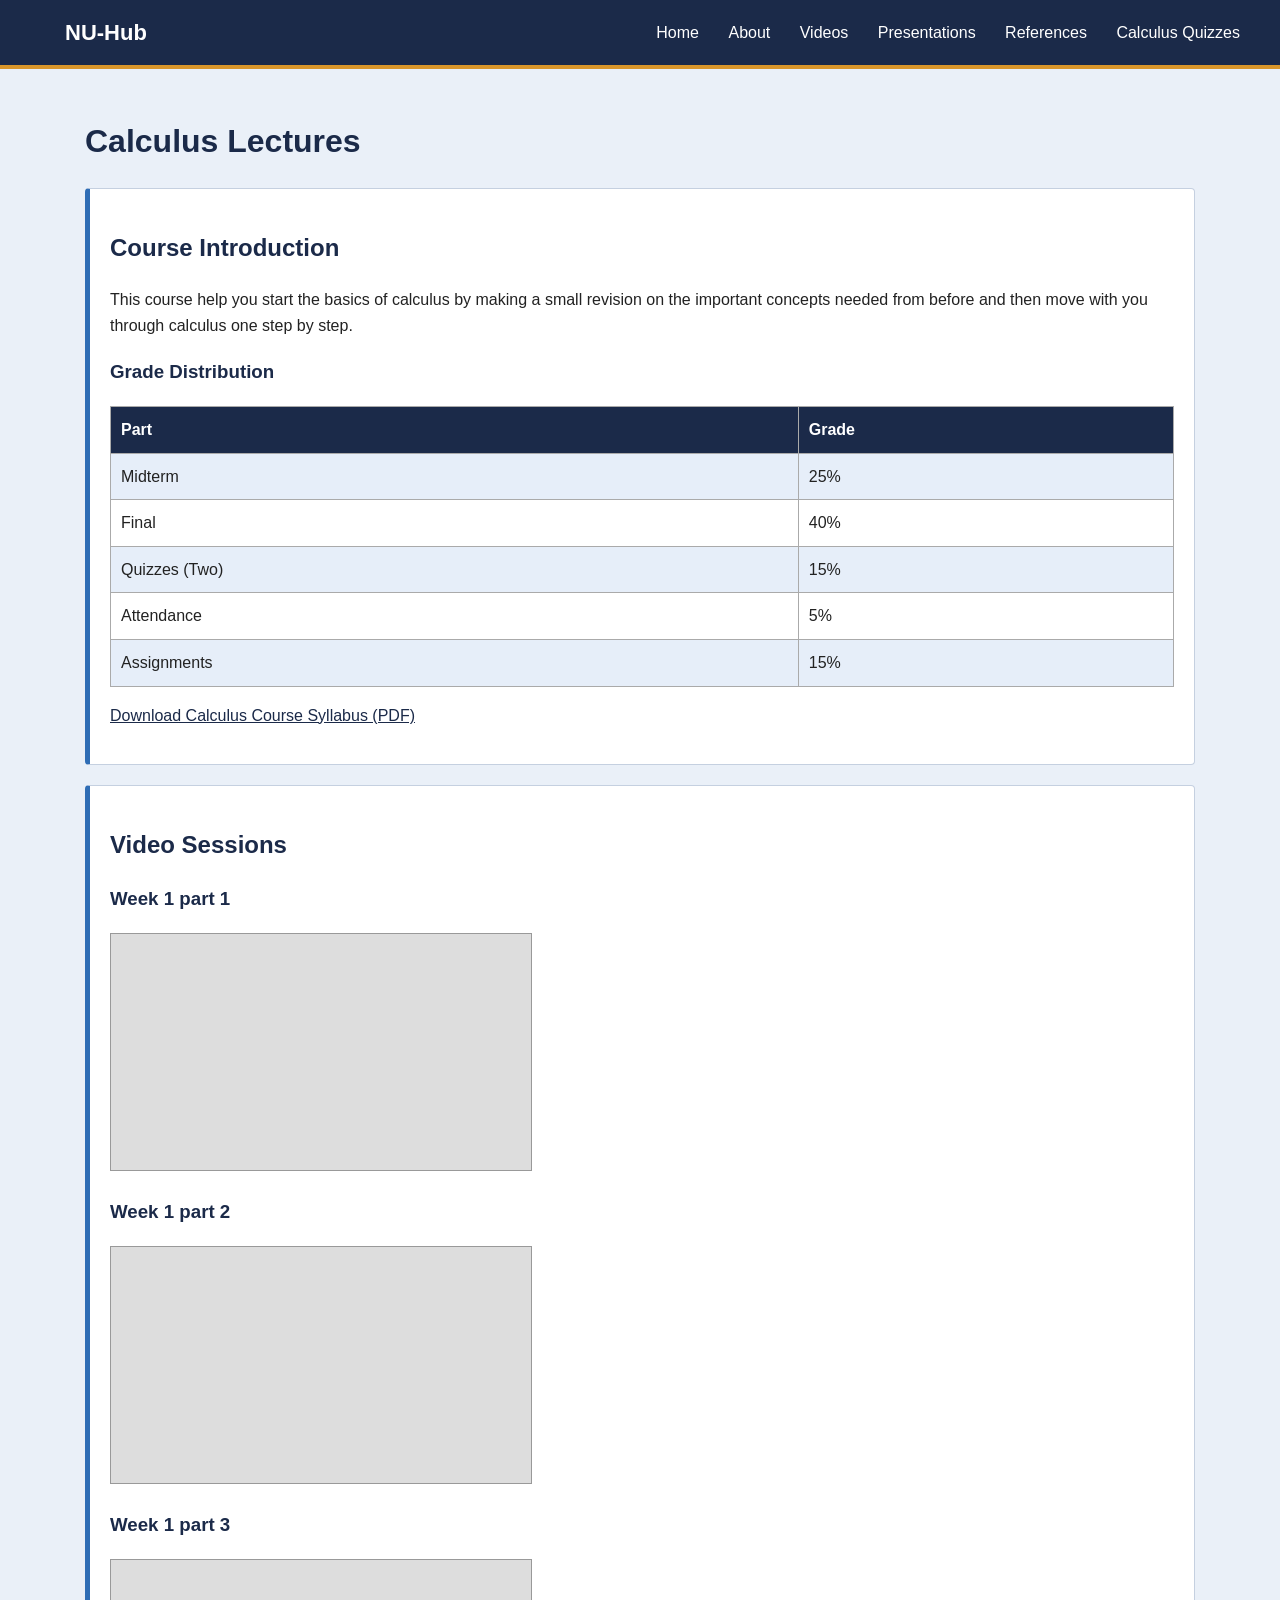
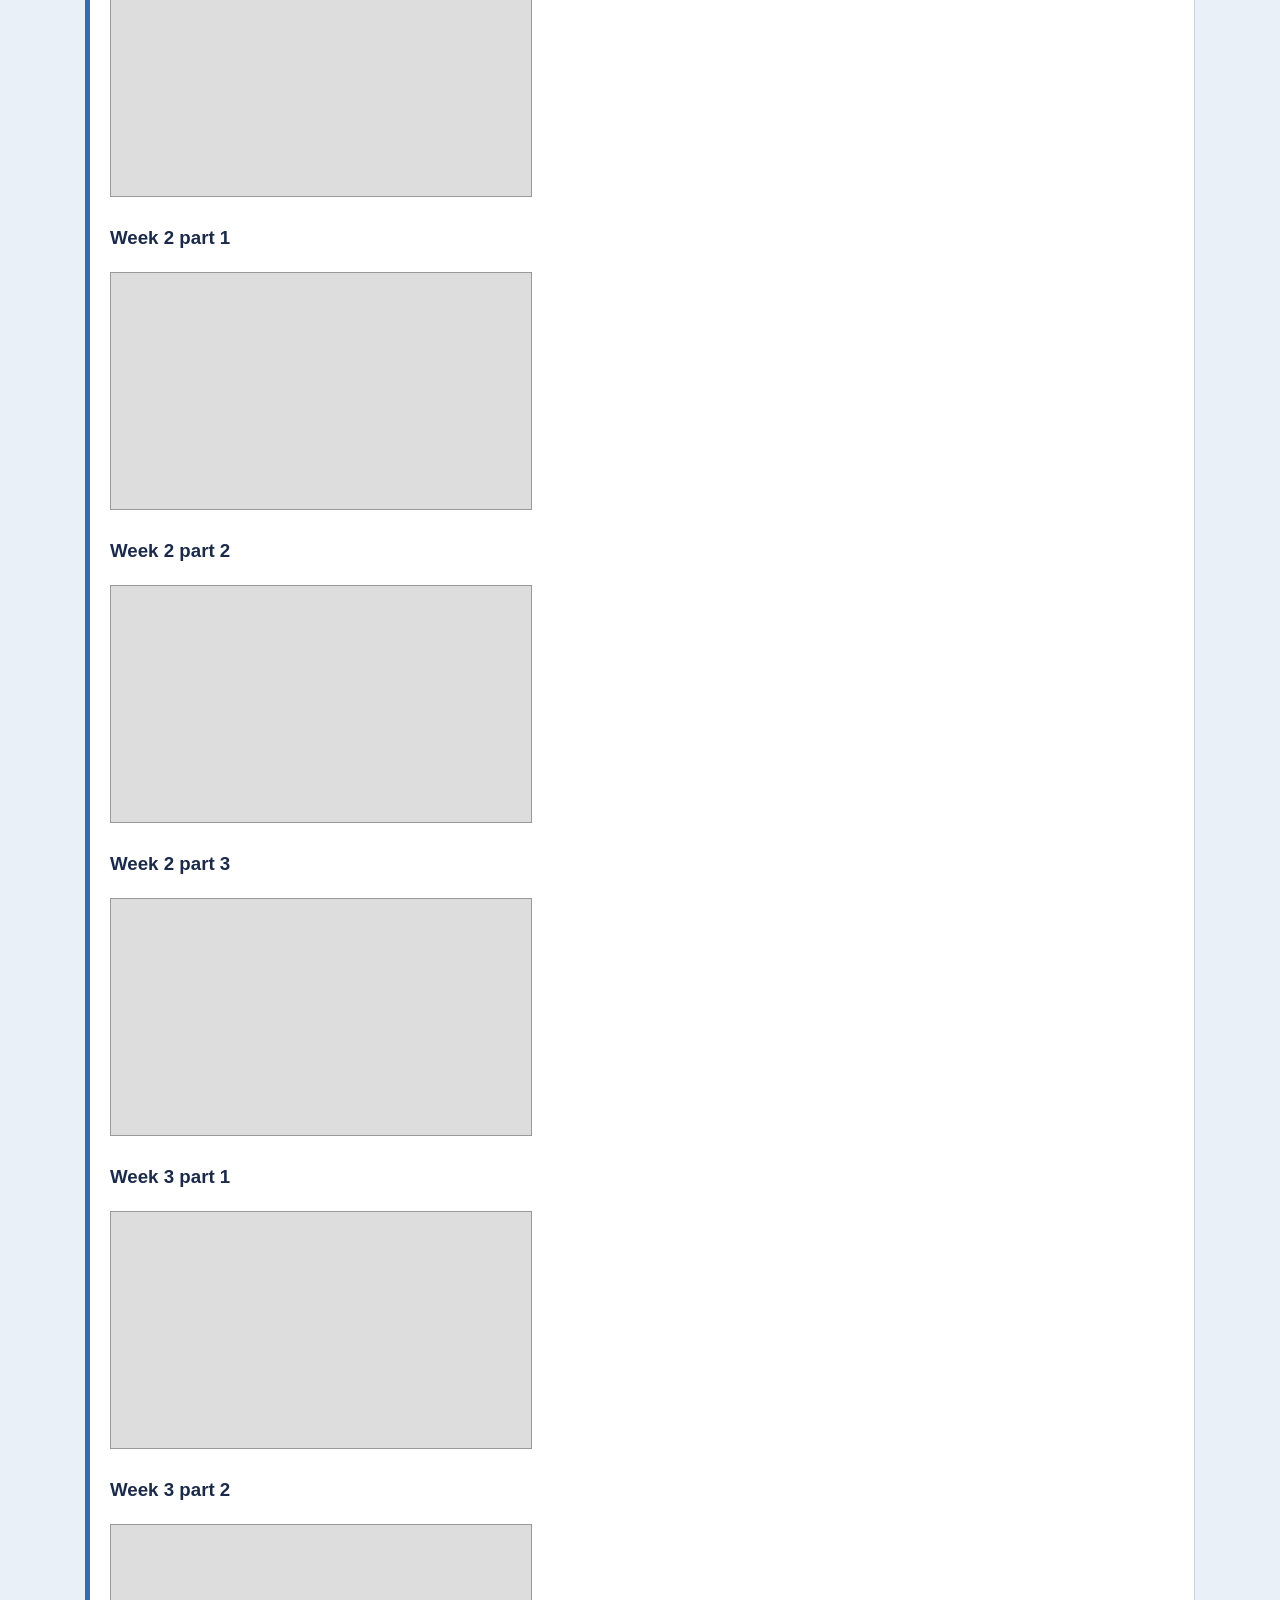
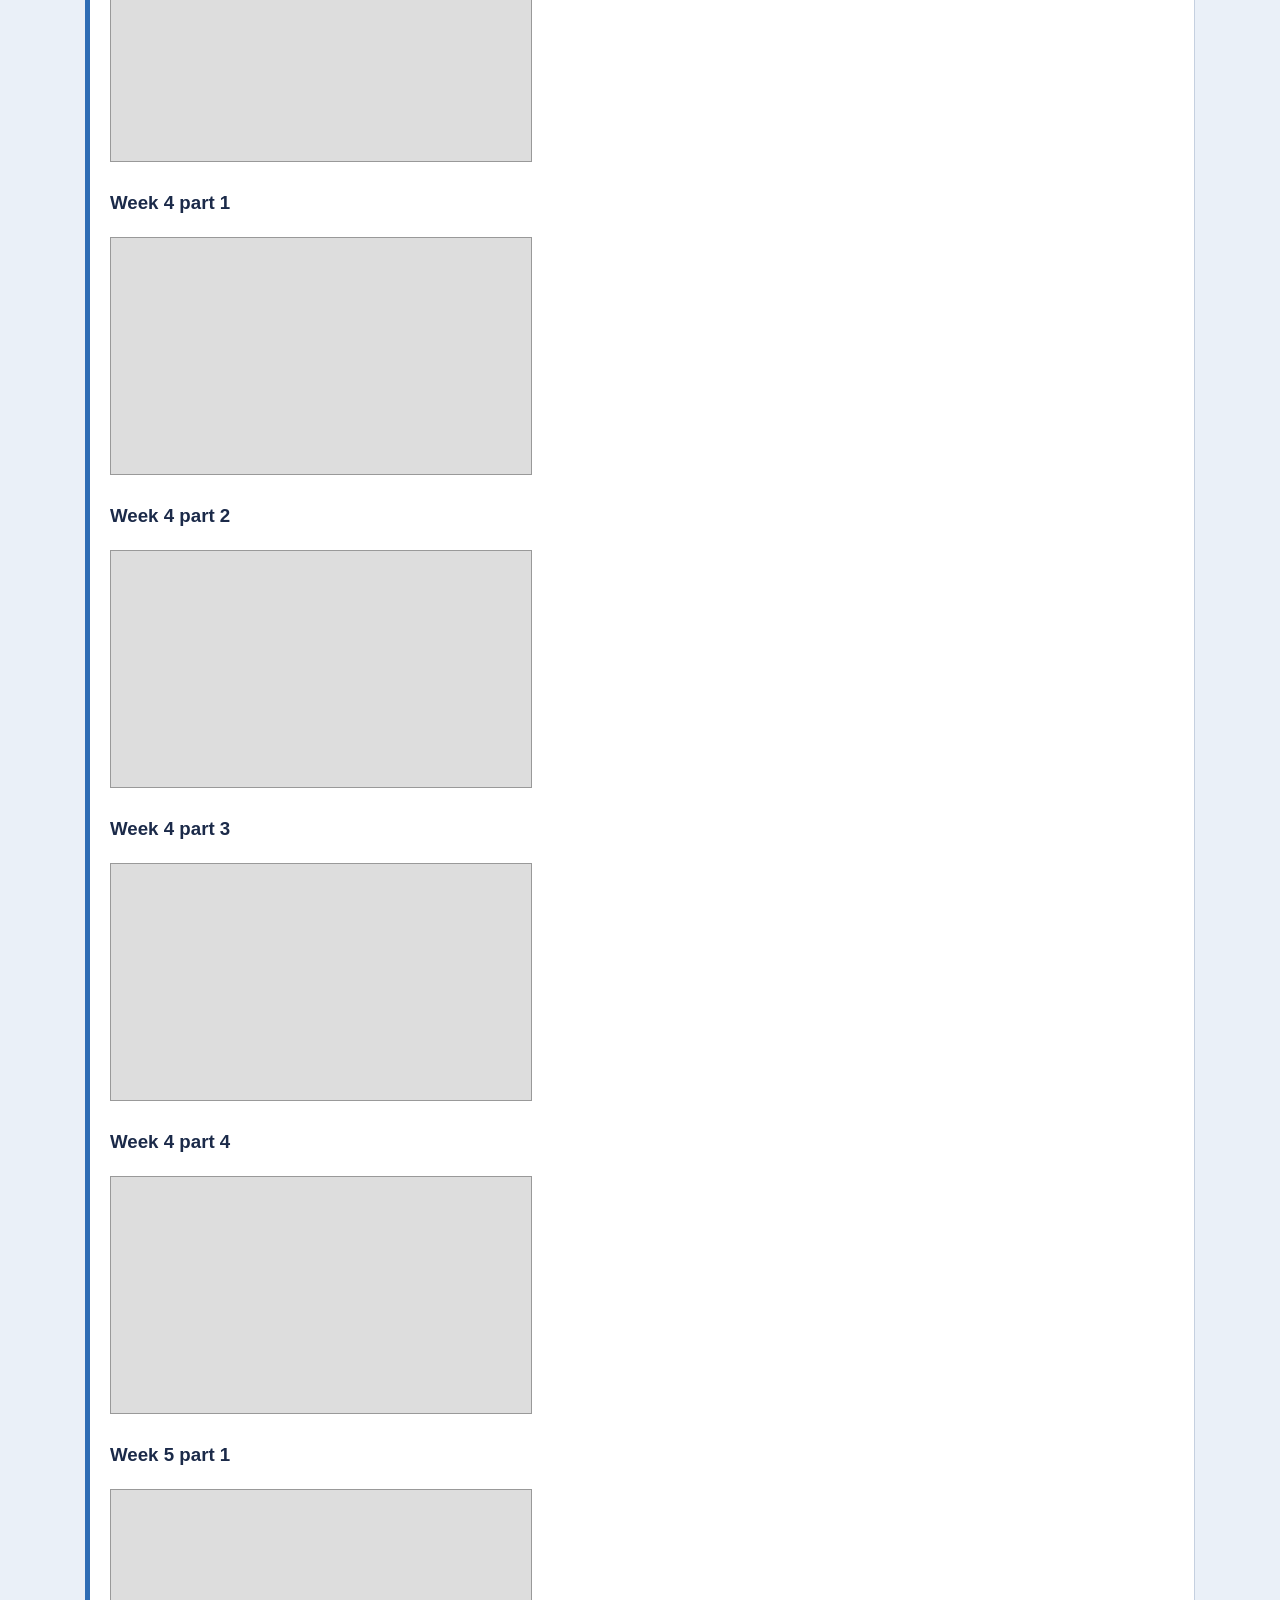
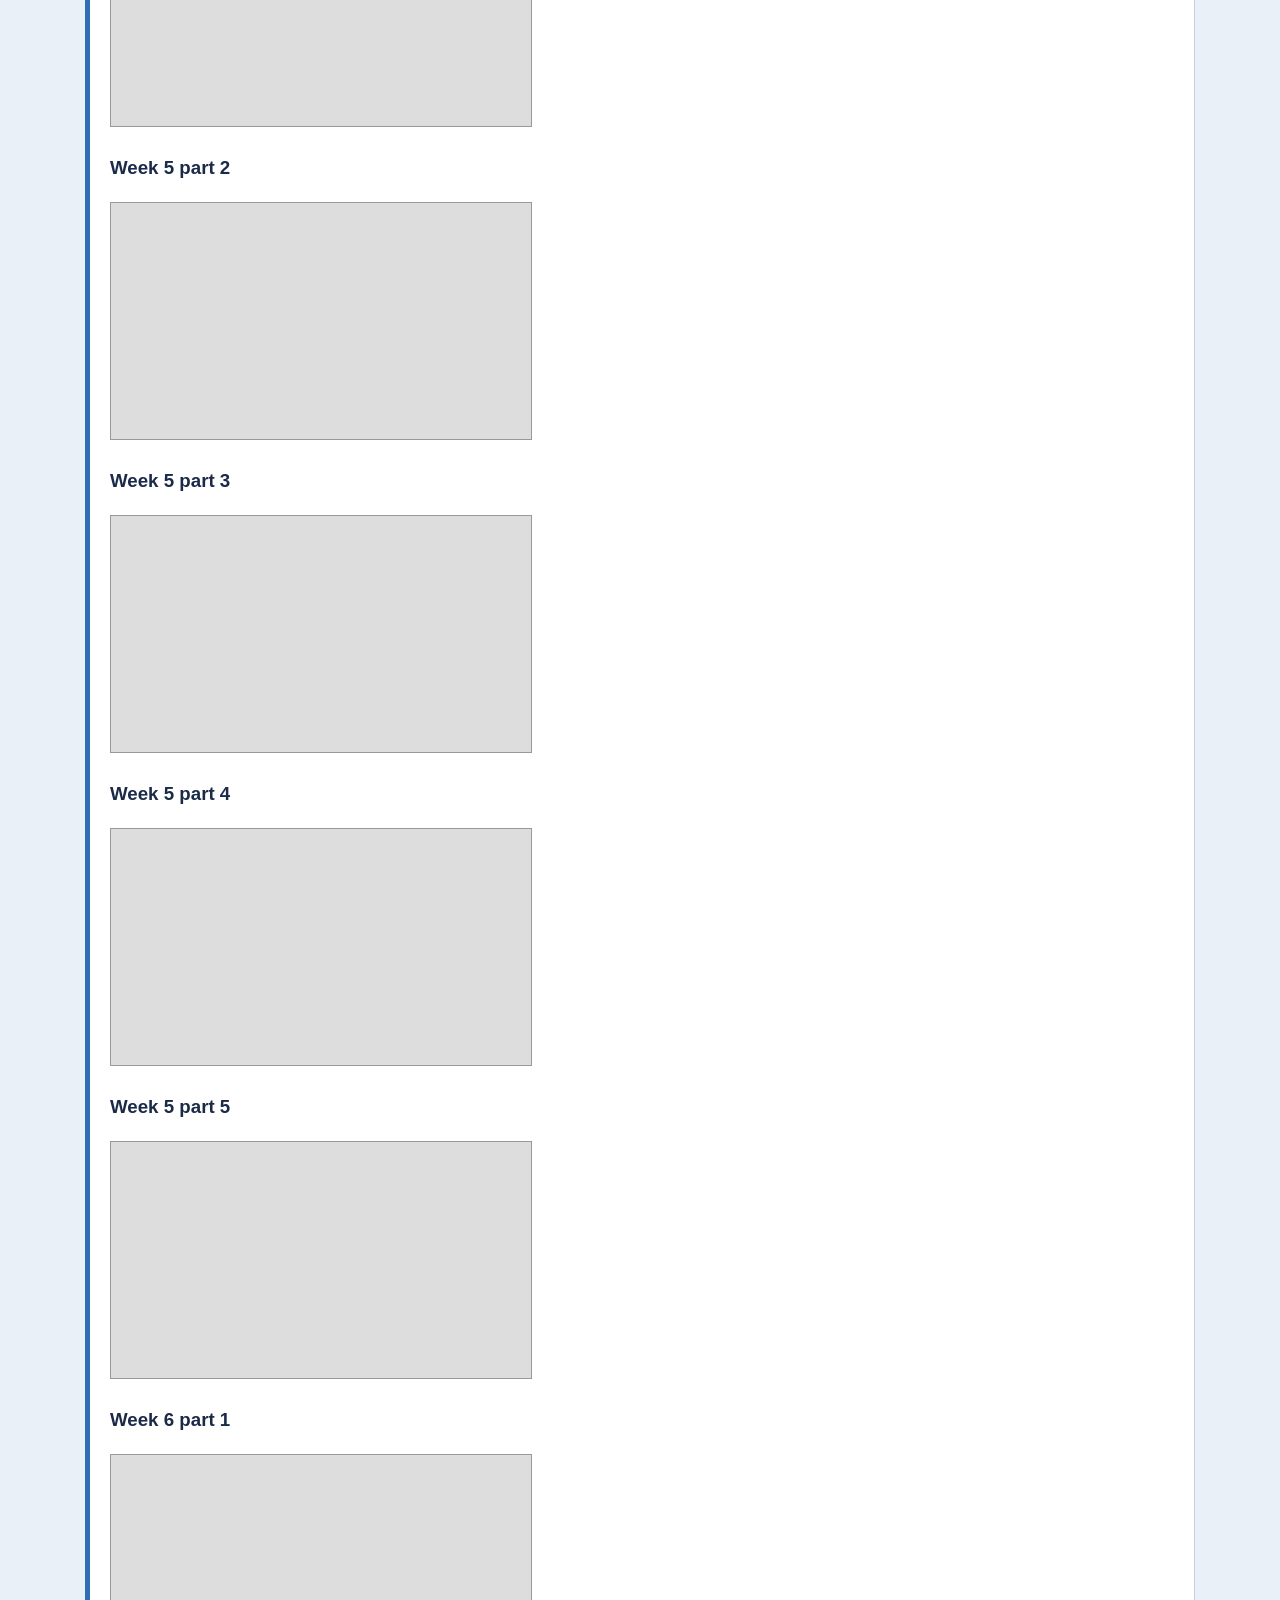
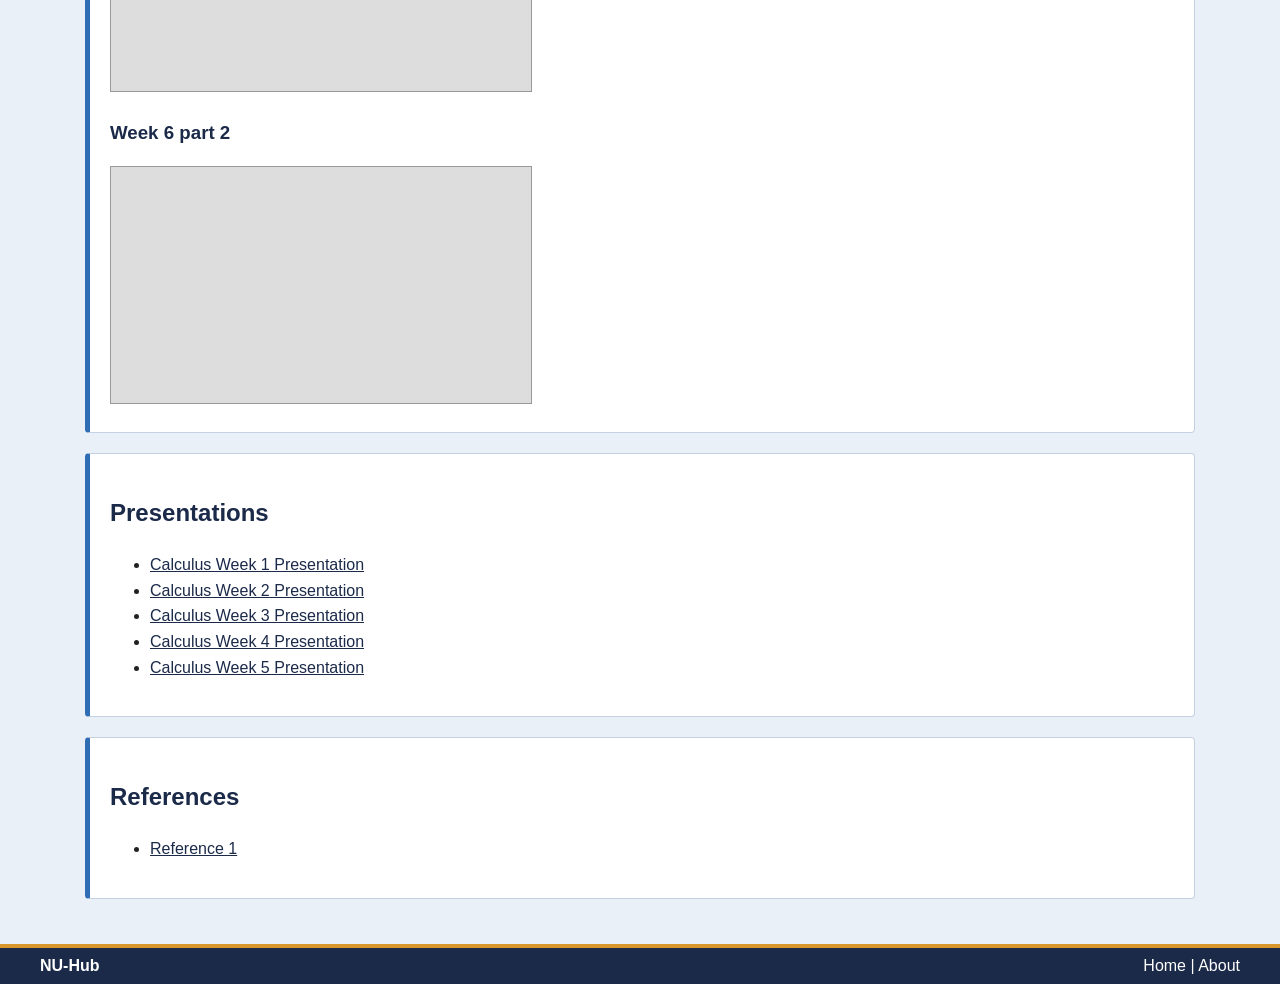
==== calculus_lecture.html @ 6e4cc663 "Home-About" ====
<!DOCTYPE html>
<html lang="en">
    <head>
        <meta charset="UTF-8">
        <meta name="viewport" content="width=device-width, initial-scale=1.0">
        <title>NU-Hub - About</title>
        <link rel="stylesheet" href="styles.css">
    </head>
    <body>
        <div class="navbar">
            <a href="index.html" class="logo">NU-Hub</a>
            <div>
                <a href="index.html">Home</a>
                <a href="about.html">About</a>
                <a href="#Videos">Videos</a>
                <a href="#Presentations">Presentations</a>
                <a href="#References">References</a>
                <a href="calculus_Quiz.html">Calculus Quizzes</a>
            </div>
        </div>

        <div class="page">
            <h1>Calculus Lectures</h1>
            <div class="box">
                <h2>Course Introduction</h2>
                <p>This course help you start the basics of calculus by making a small revision on the important concepts needed from before and then move with you through calculus one step by step.</p>
                <h3>Grade Distribution</h3>
                <table>
                    <tr><th>Part</th><th>Grade</th></tr>
                    <tr><td>Midterm</td><td>25%</td></tr>
                    <tr><td>Final</td><td>40%</td></tr>
                    <tr><td>Quizzes (Two)</td><td>15%</td></tr>
                    <tr><td>Attendance</td><td>5%</td></tr>
                    <tr><td>Assignments</td><td>15%</td></tr>
                </table>
                <p><a href="PDFs/calculus_Syllabus.pdf" download>Download Calculus Course Syllabus (PDF)</a></p>
            </div>
            <div id="Videos" class="box">
                <h2>Video Sessions</h2>
                <h3>Week 1 part 1</h3>
                <iframe src="https://www.youtube.com/embed/Q2QNzq1uSgk?si=MP1PTKM_P0seDfOk" title="Calculus Week 1 Video" allowfullscreen></iframe>
                <h3>Week 1 part 2</h3>
                <iframe src="https://www.youtube.com/embed/CJlppu8J00Y?si=nASzpar-WyLWuM4r" title="Calculus Week 2 Video" allowfullscreen></iframe>
                <h3>Week 1 part 3</h3>
                <iframe src="https://www.youtube.com/embed/uTb8GMbpRPk?si=panbT7ckw6POzLy7" title="Calculus Week 3 Video" allowfullscreen></iframe>
                <h3>Week 2 part 1</h3>
                <iframe src="https://www.youtube.com/embed/Nqi83Dfq_Hc?si=pmwKYyCppGLDgjxS" title="Calculus Week 4 Video" allowfullscreen></iframe>
                <h3>Week 2 part 2</h3>
                <iframe src="https://www.youtube.com/embed/jvtTZi24y-E?si=ILuV4uI57HIGv9sv" title="Calculus Week 5 Video" allowfullscreen></iframe>
                <h3>Week 2 part 3</h3>
                <iframe src="https://www.youtube.com/embed/O5WYlPTGwig?si=Td1N8kP-Zs91M5_M" title="Calculus Week 6 Video" allowfullscreen></iframe>
                <h3>Week 3 part 1</h3>
                <iframe src="https://www.youtube.com/embed/eB7DZVkG1EA?si=1ifChgv50gnM0Uq6" title="Calculus Week 7 Video" allowfullscreen></iframe>
                <h3>Week 3 part 2</h3>
                <iframe src="https://www.youtube.com/embed/dm7hS3VhYTc?si=tTe9RL-pgfk5JcHj" title="Calculus Week 8 Video" allowfullscreen></iframe>
                <h3>Week 4 part 1</h3>
                <iframe src="https://www.youtube.com/embed/c4-mSAt1spY?si=sSuEv7nR8wYcKe53" title="Calculus Week 9 Video" allowfullscreen></iframe>
                <h3>Week 4 part 2</h3>
                <iframe src="https://www.youtube.com/embed/21ykJ-sSdmk?si=fd_FoVAlalrc3RGX" title="Calculus Week 10 Video" allowfullscreen></iframe>
                <h3>Week 4 part 3</h3>
                <iframe src="https://www.youtube.com/embed/Hjj1-nd96TQ?si=-fla4gaTwrJj4soS" title="Calculus Week 10 Video" allowfullscreen></iframe>
                <h3>Week 4 part 4</h3>
                <iframe src="https://www.youtube.com/embed/H5Yas63EUzg?si=VqIlBjanDukkavuV" title="Calculus Week 10 Video" allowfullscreen></iframe>
                <h3>Week 5 part 1</h3>
                <iframe src="https://www.youtube.com/embed/0RvgalH8NbE?si=kaqai41KkNm3gdHr" title="Calculus Week 10 Video" allowfullscreen></iframe>
                <h3>Week 5 part 2</h3>
                <iframe src="https://www.youtube.com/embed/QVqnYYb3fCo?si=nDnctb2rtFkWRuf7" title="Calculus Week 10 Video" allowfullscreen></iframe>
                <h3>Week 5 part 3</h3>
                <iframe src="https://www.youtube.com/embed/F278AExbhrk?si=Fc2XewdhsnGExl7Q" title="Calculus Week 10 Video" allowfullscreen></iframe>
                <h3>Week 5 part 4</h3>
                <iframe src="https://www.youtube.com/embed/_Xv046w1_Yo?si=kt17gXU4rZlfj9Xe" title="Calculus Week 10 Video" allowfullscreen></iframe>
                <h3>Week 5 part 5</h3>
                <iframe src="https://www.youtube.com/embed/0oIOsribOaE?si=NzAn2TabA_uL8fCK" title="Calculus Week 10 Video" allowfullscreen></iframe>
                <h3>Week 6 part 1</h3>
                <iframe src="https://www.youtube.com/embed/fU2xNGWtOBE?si=Mc1iOz0Qsllqd5dW" title="Calculus Week 10 Video" allowfullscreen></iframe>
                <h3>Week 6 part 2</h3>
                <iframe src="https://www.youtube.com/embed/OgjpTcJ19Ws?si=lpULYJO78S1bhy3U" title="Calculus Week 10 Video" allowfullscreen></iframe>
            </div>
            <div id="Presentations" class="box">
                <h2>Presentations</h2>
                <ul>
                    <li><a href="PDFs/calculus_Week1.pdf" download>Calculus Week 1 Presentation</a></li>
                    <li><a href="PDFs/calculus_Week2.pdf" download>Calculus Week 2 Presentation</a></li>
                    <li><a href="PDFs/calculus_Week3.pdf" download>Calculus Week 3 Presentation</a></li>
                    <li><a href="PDFs/calculus_Week4.pdf" download>Calculus Week 4 Presentation</a></li>
                    <li><a href="PDFs/calculus_Week5.pdf" download>Calculus Week 5 Presentation</a></li>
                </ul>
            </div>
            <div id="References" class="box">
                <h2>References</h2>
                <ul>
                    <li><a href="https://dn721709.ca.archive.org/0/items/thomas-calculus_202506/Thomas_Calculus.pdf" target="_blank">Reference 1</a></li>
                </ul>
            </div>
        </div>
        <div class="footer">
            <b>NU-Hub</b>
            <div><a href="index.html">Home</a> | <a href="about.html">About</a></div>
        </div>
    </body>
</html>
---- styles.css ----
body{
    font-family: Arial, sans-serif;
    margin: 0;
    background: #eaf0f8;
    color: #222;
    line-height: 1.6;
    min-height: 100vh;
    display: flex;
    flex-direction: column;
}
.navbar{
    background: #1b2a49;
    color: white;
    padding: 15px 40px;
    display: flex;
    justify-content: space-between;
    align-items: center;
    border-bottom: 4px solid #d9962b;
    position: sticky;
    top: 0;
    z-index: 1000;
}
.navbar a{
    color: white;
    text-decoration: none;
    margin-left: 25px;
}
.navbar a:hover {
    text-decoration: underline;
}
.logo {
    font-size: 22px;
    font-weight: bold;
    margin-left: 0;
}

.page{
    max-width: 1150px;
    width: 100%;
    margin: 0 auto;
    padding: 25px 20px;
    box-sizing: border-box;
    flex: 1;
}
h1, h2, h3{
    color: #1b2a49;
}
a {
    color: #1b2a49;
}

.hero{
    background: #d6e4f7;
    padding: 40px 30px;
    text-align: center;
    margin-bottom: 25px;
    border-bottom: 4px solid #d9962b;
}

.box {
    background: white;
    padding: 20px;
    margin-bottom: 20px;
    border: 1px solid #c5d0e0;
    border-left: 5px solid #2f6db5;
    border-radius: 4px;
}

.cards{
    display: flex;
    flex-wrap: wrap;
    gap: 20px;
}
.card{
    background: white;
    padding: 20px;
    width: 220px;
    border: 1px solid #c5d0e0;
    border-top: 5px solid #2f6db5;
    border-radius: 4px;
}
.card:hover{
    border-top-color: #d9962b;
}

.btn{
    display: inline-block;
    background: #1b2a49;
    color: white;
    padding: 8px 14px;
    margin: 4px 4px 4px 0;
    text-decoration: none;
    border-radius: 3px;
}
.btn:hover{
    background: #3a4f7a;
}
button{
    background: #1b2a49;
    color: white;
    padding: 8px 18px;
    border: none;
    border-radius: 3px;
    cursor: pointer;
}
button:hover{
    background: #3a4f7a;
}

table{
    border-collapse: collapse;
    width: 100%;
}
th, td{
    border: 1px solid #aaa;
    padding: 10px;
    text-align: left;
}
th{
    background: #1b2a49;
    color: white;
}
tr:nth-child(even){
    background: #e6eef9;
}

iframe{
    width: 100%;
    max-width: 420px;
    height: 236px;
    border: 1px solid #999; background: #ddd;
}

details{
    border: 1px solid #aab8cf;
    border-radius: 3px;
    padding: 10px;
    margin-bottom: 10px;
    background: #f4f8fd;
}
details[open]{
    background: #fff3dc;
    border-color: #d9962b;
}
summary{
    font-weight: bold;
    cursor: pointer;
    color: #1b4f9c;
}
details p{
    margin-bottom: 0;
}
label, input[type="radio"]{
    cursor: pointer;
}
.result{
    margin-top: 10px;
    font-weight: bold;
    color: #1b2a49;
}

.lecture{
    display: none;
}
.lecture:target{
    display: block;
}

.student{
    text-align: center;
    width: 200px;
}
.student img{
    width: 140px;
    height: 140px;
    border-radius: 50%;
    border: 4px solid #d9962b;
    object-fit: cover;
}

.footer{
    background: #1b2a49;
    color: white;
    display: flex;
    padding: 5px 40px;
    justify-content: space-between;
    gap: 15px;
    border-top: 4px solid #d9962b;
}
.footer a{
    color: white;
    text-decoration: none;
}
.footer a:hover{
    text-decoration: underline;
}
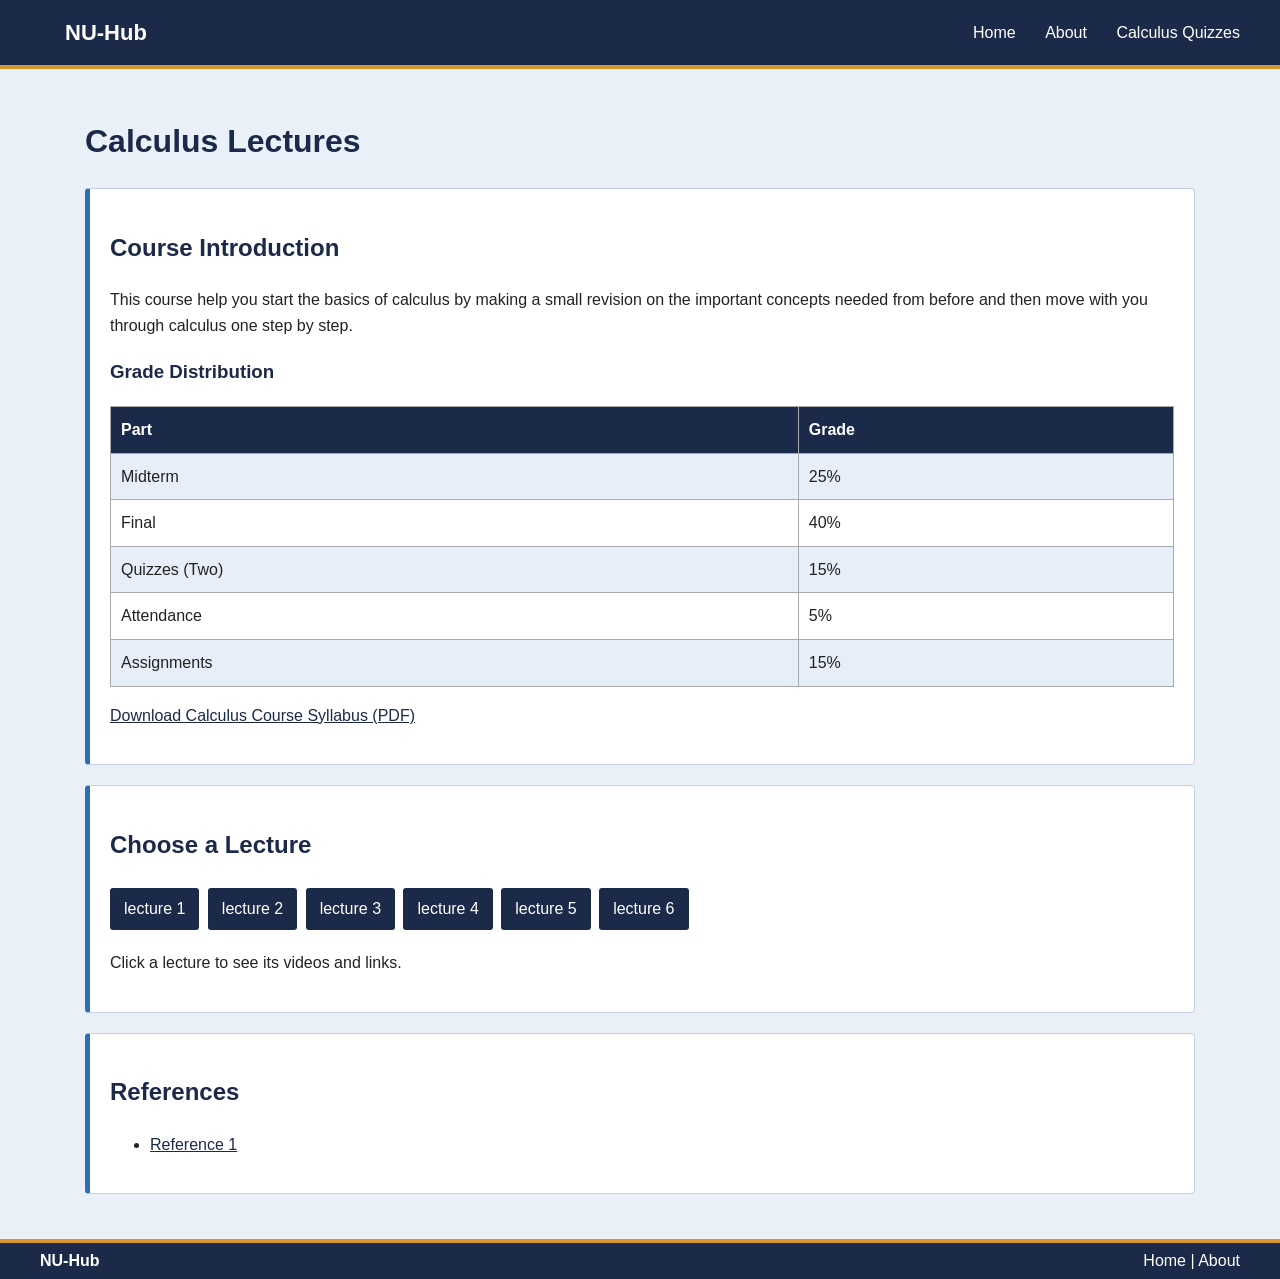
==== commit d49eae09: "update" ====
--- a/calculus_lecture.html
+++ b/calculus_lecture.html
@@ -12,9 +12,6 @@
             <div>
                 <a href="index.html">Home</a>
                 <a href="about.html">About</a>
-                <a href="#Videos">Videos</a>
-                <a href="#Presentations">Presentations</a>
-                <a href="#References">References</a>
                 <a href="calculus_Quiz.html">Calculus Quizzes</a>
             </div>
         </div>
@@ -35,56 +32,123 @@
                 </table>
                 <p><a href="PDFs/calculus_Syllabus.pdf" download>Download Calculus Course Syllabus (PDF)</a></p>
             </div>
-            <div id="Videos" class="box">
-                <h2>Video Sessions</h2>
-                <h3>Week 1 part 1</h3>
-                <iframe src="https://www.youtube.com/embed/Q2QNzq1uSgk?si=MP1PTKM_P0seDfOk" title="Calculus Week 1 Video" allowfullscreen></iframe>
-                <h3>Week 1 part 2</h3>
-                <iframe src="https://www.youtube.com/embed/CJlppu8J00Y?si=nASzpar-WyLWuM4r" title="Calculus Week 2 Video" allowfullscreen></iframe>
-                <h3>Week 1 part 3</h3>
-                <iframe src="https://www.youtube.com/embed/uTb8GMbpRPk?si=panbT7ckw6POzLy7" title="Calculus Week 3 Video" allowfullscreen></iframe>
-                <h3>Week 2 part 1</h3>
-                <iframe src="https://www.youtube.com/embed/Nqi83Dfq_Hc?si=pmwKYyCppGLDgjxS" title="Calculus Week 4 Video" allowfullscreen></iframe>
-                <h3>Week 2 part 2</h3>
-                <iframe src="https://www.youtube.com/embed/jvtTZi24y-E?si=ILuV4uI57HIGv9sv" title="Calculus Week 5 Video" allowfullscreen></iframe>
-                <h3>Week 2 part 3</h3>
-                <iframe src="https://www.youtube.com/embed/O5WYlPTGwig?si=Td1N8kP-Zs91M5_M" title="Calculus Week 6 Video" allowfullscreen></iframe>
-                <h3>Week 3 part 1</h3>
-                <iframe src="https://www.youtube.com/embed/eB7DZVkG1EA?si=1ifChgv50gnM0Uq6" title="Calculus Week 7 Video" allowfullscreen></iframe>
-                <h3>Week 3 part 2</h3>
-                <iframe src="https://www.youtube.com/embed/dm7hS3VhYTc?si=tTe9RL-pgfk5JcHj" title="Calculus Week 8 Video" allowfullscreen></iframe>
-                <h3>Week 4 part 1</h3>
-                <iframe src="https://www.youtube.com/embed/c4-mSAt1spY?si=sSuEv7nR8wYcKe53" title="Calculus Week 9 Video" allowfullscreen></iframe>
-                <h3>Week 4 part 2</h3>
-                <iframe src="https://www.youtube.com/embed/21ykJ-sSdmk?si=fd_FoVAlalrc3RGX" title="Calculus Week 10 Video" allowfullscreen></iframe>
-                <h3>Week 4 part 3</h3>
-                <iframe src="https://www.youtube.com/embed/Hjj1-nd96TQ?si=-fla4gaTwrJj4soS" title="Calculus Week 10 Video" allowfullscreen></iframe>
-                <h3>Week 4 part 4</h3>
-                <iframe src="https://www.youtube.com/embed/H5Yas63EUzg?si=VqIlBjanDukkavuV" title="Calculus Week 10 Video" allowfullscreen></iframe>
-                <h3>Week 5 part 1</h3>
-                <iframe src="https://www.youtube.com/embed/0RvgalH8NbE?si=kaqai41KkNm3gdHr" title="Calculus Week 10 Video" allowfullscreen></iframe>
-                <h3>Week 5 part 2</h3>
-                <iframe src="https://www.youtube.com/embed/QVqnYYb3fCo?si=nDnctb2rtFkWRuf7" title="Calculus Week 10 Video" allowfullscreen></iframe>
-                <h3>Week 5 part 3</h3>
-                <iframe src="https://www.youtube.com/embed/F278AExbhrk?si=Fc2XewdhsnGExl7Q" title="Calculus Week 10 Video" allowfullscreen></iframe>
-                <h3>Week 5 part 4</h3>
-                <iframe src="https://www.youtube.com/embed/_Xv046w1_Yo?si=kt17gXU4rZlfj9Xe" title="Calculus Week 10 Video" allowfullscreen></iframe>
-                <h3>Week 5 part 5</h3>
-                <iframe src="https://www.youtube.com/embed/0oIOsribOaE?si=NzAn2TabA_uL8fCK" title="Calculus Week 10 Video" allowfullscreen></iframe>
-                <h3>Week 6 part 1</h3>
-                <iframe src="https://www.youtube.com/embed/fU2xNGWtOBE?si=Mc1iOz0Qsllqd5dW" title="Calculus Week 10 Video" allowfullscreen></iframe>
-                <h3>Week 6 part 2</h3>
-                <iframe src="https://www.youtube.com/embed/OgjpTcJ19Ws?si=lpULYJO78S1bhy3U" title="Calculus Week 10 Video" allowfullscreen></iframe>
+            <div class="box">
+                <h2>Choose a Lecture</h2>
+                <a class="btn" href="#lecture1">lecture 1</a>
+                <a class="btn" href="#lecture2">lecture 2</a>
+                <a class="btn" href="#lecture3">lecture 3</a>
+                <a class="btn" href="#lecture4">lecture 4</a>
+                <a class="btn" href="#lecture5">lecture 5</a>
+                <a class="btn" href="#lecture6">lecture 6</a>
+                <p>Click a lecture to see its videos and links.</p>
             </div>
-            <div id="Presentations" class="box">
-                <h2>Presentations</h2>
-                <ul>
-                    <li><a href="PDFs/calculus_Week1.pdf" download>Calculus Week 1 Presentation</a></li>
-                    <li><a href="PDFs/calculus_Week2.pdf" download>Calculus Week 2 Presentation</a></li>
-                    <li><a href="PDFs/calculus_Week3.pdf" download>Calculus Week 3 Presentation</a></li>
-                    <li><a href="PDFs/calculus_Week4.pdf" download>Calculus Week 4 Presentation</a></li>
-                    <li><a href="PDFs/calculus_Week5.pdf" download>Calculus Week 5 Presentation</a></li>
-                </ul>
+            <div class="lecture" id="lecture1">
+                <h2>Lecture 1</h2>
+                <div id="Videos" class="box">
+                    <h2>Video Sessions</h2>
+                    <h3>Week 1 part 1</h3>
+                    <iframe src="https://www.youtube.com/embed/Q2QNzq1uSgk?si=MP1PTKM_P0seDfOk" title="Calculus Week 1 part 1 Video" allowfullscreen></iframe>
+                    <h3>Week 1 part 2</h3>
+                    <iframe src="https://www.youtube.com/embed/CJlppu8J00Y?si=nASzpar-WyLWuM4r" title="Calculus Week 1 part 2 Video" allowfullscreen></iframe>
+                    <h3>Week 1 part 3</h3>
+                    <iframe src="https://www.youtube.com/embed/uTb8GMbpRPk?si=panbT7ckw6POzLy7" title="Calculus Week 1 part 3 Video" allowfullscreen></iframe>
+                </div>
+                <div id="Presentations" class="box">
+                    <h2>Presentations</h2>
+                    <ul>
+                        <li><a href="PDFs/calculus_Week1.pdf" download>Calculus Week 1 Presentation</a></li>
+                    </ul>
+                </div>
+            </div>
+            <div class="lecture" id="lecture2">
+                <h2>Lecture 2</h2>
+                <div id="Videos" class="box">
+                    <h2>Video Sessions</h2>
+                    <h3>Week 2 part 1</h3>
+                    <iframe src="https://www.youtube.com/embed/Nqi83Dfq_Hc?si=pmwKYyCppGLDgjxS" title="Calculus Week 2 part 1 Video" allowfullscreen></iframe>
+                    <h3>Week 2 part 2</h3>
+                    <iframe src="https://www.youtube.com/embed/jvtTZi24y-E?si=ILuV4uI57HIGv9sv" title="Calculus Week 2 part 2 Video" allowfullscreen></iframe>
+                    <h3>Week 2 part 3</h3>
+                    <iframe src="https://www.youtube.com/embed/O5WYlPTGwig?si=Td1N8kP-Zs91M5_M" title="Calculus Week 2 part 3 Video" allowfullscreen></iframe>
+                </div>
+                <div id="Presentations" class="box">
+                    <h2>Persentations</h2>
+                    <ul>
+                        <li><a href="PDFs/calculus_Week2.pdf" download>Calculus Week 2 Presentation</a></li>
+                    </ul>
+                </div>
+            </div>
+            <div class="lecture" id="lecture3">
+                <h2>Lecture 3</h2>
+                <div id="Videos" class="box">
+                    <h2>Video Sessions</h2>
+                    <h3>Week 3 part 1</h3>
+                    <iframe src="https://www.youtube.com/embed/eB7DZVkG1EA?si=1ifChgv50gnM0Uq6" title="Calculus Week 3 part 1 Video" allowfullscreen></iframe>
+                    <h3>Week 3 part 2</h3>
+                    <iframe src="https://www.youtube.com/embed/dm7hS3VhYTc?si=tTe9RL-pgfk5JcHj" title="Calculus Week 3 part 2 Video" allowfullscreen></iframe>
+                </div>
+                <div id="Presentations" class="box">
+                    <h2>Persentations</h2>
+                    <ul>
+                        <li><a href="PDFs/calculus_Week3.pdf" download>Calculus Week 3 Presentation</a></li>
+                    </ul>
+                </div>
+            </div>
+            <div class="lecture" id="lecture4">
+                <h2>Lecture 4</h2>
+                <div id="Videos" class="box">
+                    <h2>Video Sessions</h2>
+                    <h3>Week 4 part 1</h3>
+                    <iframe src="https://www.youtube.com/embed/c4-mSAt1spY?si=sSuEv7nR8wYcKe53" title="Calculus Week 9 Video" allowfullscreen></iframe>
+                    <h3>Week 4 part 2</h3>
+                    <iframe src="https://www.youtube.com/embed/21ykJ-sSdmk?si=fd_FoVAlalrc3RGX" title="Calculus Week 10 Video" allowfullscreen></iframe>
+                    <h3>Week 4 part 3</h3>
+                    <iframe src="https://www.youtube.com/embed/Hjj1-nd96TQ?si=-fla4gaTwrJj4soS" title="Calculus Week 10 Video" allowfullscreen></iframe>
+                    <h3>Week 4 part 4</h3>
+                    <iframe src="https://www.youtube.com/embed/H5Yas63EUzg?si=VqIlBjanDukkavuV" title="Calculus Week 10 Video" allowfullscreen></iframe>
+                </div>
+                <div id="Presentations" class="box">
+                    <h2>Persentations</h2>
+                    <ul>
+                        <li><a href="PDFs/calculus_Week4.pdf" download>Calculus Week 4 Presentation</a></li>
+                    </ul>
+                </div>
+            </div>
+            <div class="lecture" id="lecture5">
+                <h2>Lecture 5</h2>
+                <div id="Videos" class="box">
+                    <h3>Week 5 part 1</h3>
+                    <iframe src="https://www.youtube.com/embed/0RvgalH8NbE?si=kaqai41KkNm3gdHr" title="Calculus Week 5 part 1 Video" allowfullscreen></iframe>
+                    <h3>Week 5 part 2</h3>
+                    <iframe src="https://www.youtube.com/embed/QVqnYYb3fCo?si=nDnctb2rtFkWRuf7" title="Calculus Week 5 part 2 Video" allowfullscreen></iframe>
+                    <h3>Week 5 part 3</h3>
+                    <iframe src="https://www.youtube.com/embed/F278AExbhrk?si=Fc2XewdhsnGExl7Q" title="Calculus Week 5 part 3 Video" allowfullscreen></iframe>
+                    <h3>Week 5 part 4</h3>
+                    <iframe src="https://www.youtube.com/embed/_Xv046w1_Yo?si=kt17gXU4rZlfj9Xe" title="Calculus Week 5 part 4 Video" allowfullscreen></iframe>
+                    <h3>Week 5 part 5</h3>
+                    <iframe src="https://www.youtube.com/embed/0oIOsribOaE?si=NzAn2TabA_uL8fCK" title="Calculus Week 5 part 5 Video" allowfullscreen></iframe>
+                </div>
+                <div id="Presentations" class="box">
+                    <h2>Persentations</h2>
+                    <ul>
+                        <li><a href="PDFs/calculus_Week5.pdf" download>Calculus Week 5 Presentation</a></li>
+                    </ul>
+                </div>
+            </div>
+            <div class="lecture" id="lecture6">
+                <h2>Lecture 6</h2>
+                <div id="Videos" class="box">
+                    <h3>Week 6 part 1</h3>
+                    <iframe src="https://www.youtube.com/embed/fU2xNGWtOBE?si=Mc1iOz0Qsllqd5dW" title="Calculus Week 6 part 1 Video" allowfullscreen></iframe>
+                    <h3>Week 6 part 2</h3>
+                    <iframe src="https://www.youtube.com/embed/OgjpTcJ19Ws?si=lpULYJO78S1bhy3U" title="Calculus Week 6 part 2 Video" allowfullscreen></iframe>
+                </div>
+                <div id="Presentations" class="box">
+                    <h2>Persentations</h2>
+                    <ul>
+                        <li><a href="PDFs/calculus_Week6.pdf" download>Calculus Week 6 Presentation</a></li>
+                    </ul>
+                </div>
             </div>
             <div id="References" class="box">
                 <h2>References</h2>
